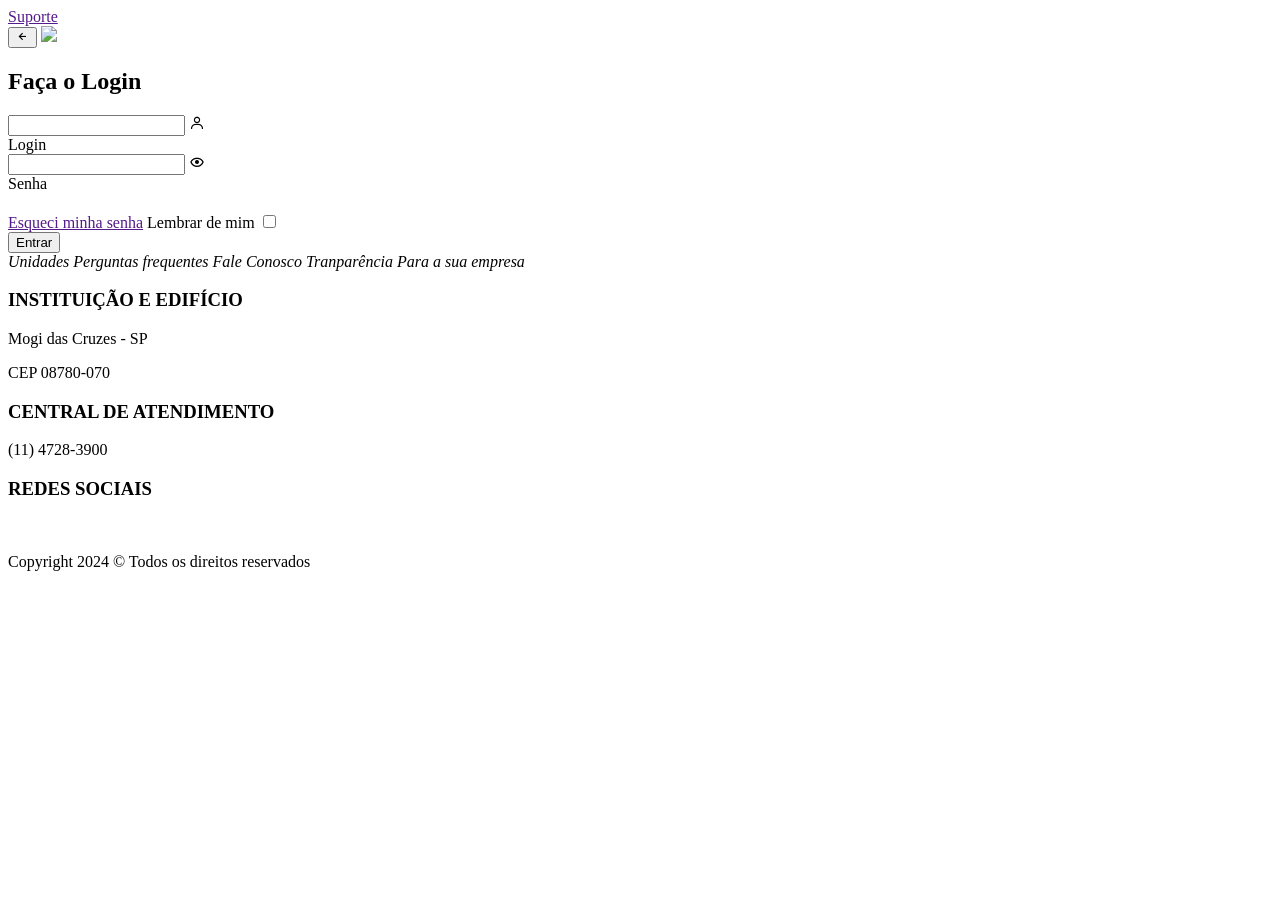
==== index.html @ 03cd6636 "footer-updated" ====
<!DOCTYPE html>
<html lang="pt-br">
    
    <head>
        <meta charset="UTF-8">
        <meta name="viewport" content="width=device-width, initial-scale=1.0">
    <title>Senai ID</title>
    
    <!-- Stylesheets  -->
    <link rel="stylesheet" href="stylesheets/main.css">
    <link rel="shortcut icon" href="./img/senai_logo_quadrada.png" type="image/x-icon">
    <link href='https://unpkg.com/boxicons@2.1.4/css/boxicons.min.css' rel='stylesheet'>
    <script src="https://unpkg.com/axios/dist/axios.min.js"></script>
</head>

<body>
    <header>
        <div class="header-red-container">
            <a class="header-link" href="">Suporte</a>
        </div>
            <div class="header-white-container">
                <button class="return-button"><i class='bx bx-left-arrow-alt'></i></button>
                <a href=""><img class="senai-logo" src="img/SENAI_logo.png"></a>
            </div>
    </header>

    <main>
        <div class="login-form-container">
            <h2>Faça o Login</h2>
            <form id="login-form" class="login-form">
                <div class="icon-input">
                    <input id="login" required autocomplete="off" type="text">
                    <i class='bx bx-user'></i>
                    <div class="floating-label">Login</div>
                </div>
                <div class="icon-input">
                    <input id="senha" required autocomplete="off" type="password">
                    <i onclick="togglePassword()" class='bx bx-show' id="hidden-eye-icon"></i>
                    <div class="floating-label">Senha</div>
                </div>
                <h3 id="mensagem-erro"></h3>
                <div class="login-links">
                    <a href="">Esqueci minha senha</a>
                    <span>
                        <label for="remember-me">Lembrar de mim</label>
                        <input type="checkbox" id="remember-me">
                    </span>
                </div>
                <button action="submit">Entrar</button>
            </form>
        </div>
    </main>

    <!---------------------------------Footer Senai ID--------------------------------->

    <footer>
        <div class="white-section">
            <i>Unidades</i>
            <i>Perguntas frequentes</i>
            <i>Fale Conosco</i>
            <i>Tranparência</i>
            <i>Para a sua empresa</i>
        </div>
        <div class="red-section">
            <div class="footer-inf1">
                <h3>INSTITUIÇÃO E EDIFÍCIO</h3>
                <p>Mogi das Cruzes - SP </p>
                <p>CEP 08780-070</p>
            </div>
            <div class="footer-inf2">
                <h3>CENTRAL DE ATENDIMENTO</h3>
                <p>(11) 4728-3900</p>
            </div>
            <div class="footer-inf3">
                <h3>REDES SOCIAIS</h3>
                <img src="">
                <img src="">
                <img src="">
            </div>
        </div>
        <div class="copyright-section">
            <p>Copyright 2024 © Todos os direitos reservados</p>
        </div>
    </footer>


    <script>
        // Função para abrir/fechar o menu no mobile
        function togglePassword() {
            const passwordInput = document.getElementById('senha');
            const icon = document.getElementById('hidden-eye-icon');
        
            if (passwordInput.type === "password") {
                passwordInput.type = "text"; 
                icon.classList.remove('bx-show');
                icon.classList.add('bx-hide');
            } else {
                passwordInput.type = "password"; 
                icon.classList.remove('bx-hide'); 
                icon.classList.add('bx-show');
            }
            
        }
    </script>    
    <script src="src/login.js"></script>
</body>

</html>
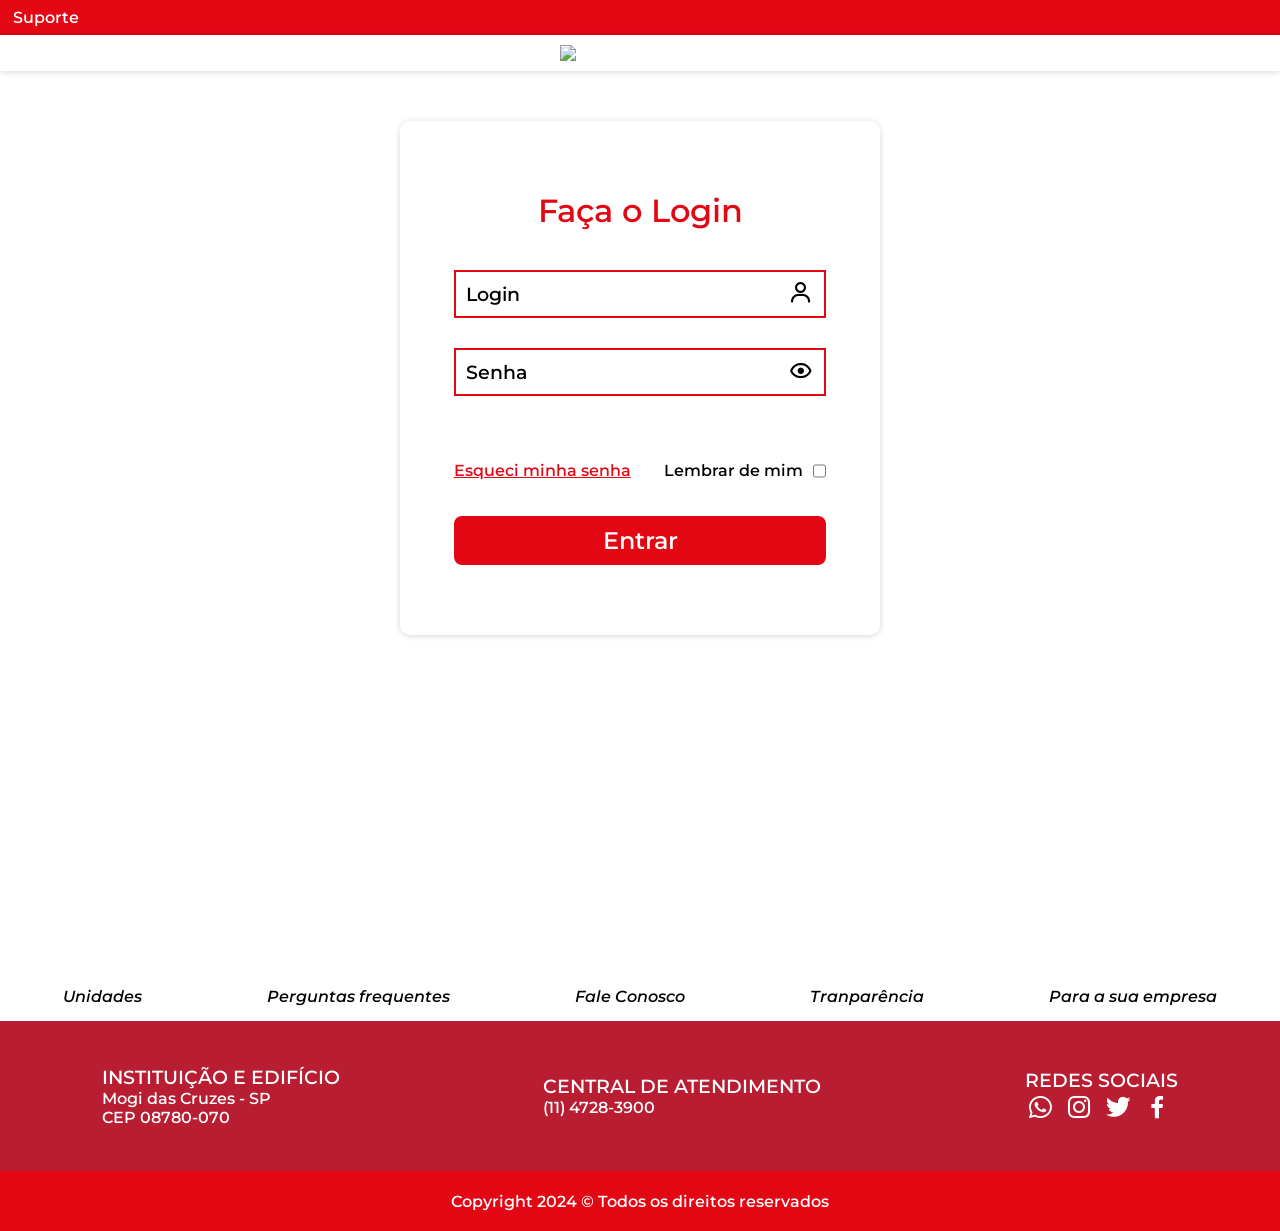
==== commit ca838e50: "footer-updated-fz" ====
--- a/index.html
+++ b/index.html
@@ -73,9 +73,10 @@
             </div>
             <div class="footer-inf3">
                 <h3>REDES SOCIAIS</h3>
-                <img src="">
-                <img src="">
-                <img src="">
+                <i class='bx bxl-whatsapp' style='color:#ffffff'></i>
+                <i class='bx bxl-instagram' style='color:#ffffff'></i>
+                <i class='bx bxl-twitter' style='color:#ffffff'></i>
+                <i class='bx bxl-facebook' style='color:#ffffff'></i>
             </div>
         </div>
         <div class="copyright-section">
--- a/stylesheets/main.css
+++ b/stylesheets/main.css
@@ -0,0 +1,367 @@
+/* CONTEÚDOS GENÉRICOS */
+
+@import url('https://fonts.googleapis.com/css2?family=Montserrat:ital,wght@0,100..900;1,100..900&display=swap');
+
+* {
+    margin: 0;
+    padding: 0;
+    box-sizing: border-box;
+    font-family: "Montserrat", sans-serif;
+    text-decoration: none;
+    font-weight: 550;
+}
+
+:root {
+    /* Cores baseadas no documento de identidade visual do Senai. */
+    --vermelho: #e30613;
+    --vermelho-escuro: #b91d32;
+    --branco: #ffff;
+    --preto: #000000;
+    --cinza: #878787;
+
+    --sombra-padrao: rgba(0, 0, 0, 0.16) 0px 1px 6px;
+
+    /* Tamanho dos Botões de ícones no header */
+
+    --header-icon-size: 36px;
+}
+
+body {
+    overflow-x: hidden;
+    width: 100vw;
+}
+
+header {
+    width: 100vw;
+    position: sticky;
+    top: 0;
+    left: 0;
+    z-index: 10000;
+}
+
+.header-red-container {
+    position: relative;
+    background-color: var(--vermelho);
+    z-index: 10;
+    width: 100vw;
+    display: flex;
+    height: 35px;
+    padding-left: 1%;
+    padding-right: 1%;
+    justify-content: space-between;
+    align-items: center;
+}
+
+.header-red-container>a {
+    text-decoration: none;
+    font-weight: 550;
+    color: var(--branco);
+}
+
+.header-red-container>button,
+.header-white-container>button {
+    width: var(--header-icon-size);
+    height: var(--header-icon-size);
+    font-size: var(--header-icon-size);
+    text-align: center;
+    align-items: center;
+    justify-content: center;
+    background-color: transparent;
+    border: none;
+}
+
+.hamburger-menu {
+    display: flex;
+    color: var(--branco);
+    display: none;
+    align-items: center;
+    width: var(--header-icon-size);
+    height: var(--header-icon-size);
+    font-size: var(--header-icon-size);
+    text-align: center;
+}
+
+.header-white-container {
+    position: relative;
+    background-color: var(--branco);
+    box-shadow: var(--sombra-padrao);
+    padding: 10px 0px;
+    display: flex;
+    justify-content: space-around;
+    align-items: center;
+    z-index: 10;
+
+}
+
+.return-button {
+    position: absolute;
+    display: none;
+    left: calc(1% - 5px);
+}
+
+a:has(.senai-logo) {
+    height: min-content;
+    display: flex;
+    align-items: center;
+}
+
+.senai-logo {
+    width: min(160px, 55vw);
+}
+
+main {
+    padding-top: 50px;
+    position: relative;
+    width: 100vw;
+    min-height: 100vh;
+    display: flex;
+    flex-direction: column;
+    align-items: center;
+    justify-content: flex-start;
+    overflow-x: hidden;
+}
+
+/* Inserindo a imagem de fundo */
+main::before {
+    content: '';
+    position: absolute;
+    top: 0;
+    left: 0;
+    right: 0;
+    bottom: 0;
+    background-image: url("../pages/backgrounds/senai-bg.jpg");
+    background-repeat: no-repeat;
+    background-size: cover;
+    background-position: center;
+    filter: blur(5px);
+    opacity: 0.2;
+    z-index: -1;
+}
+
+/* Página de login (index.html) */
+
+.login-form-container {
+    width: 30rem;
+    max-width: calc(100% - 40px);
+    background-color: var(--branco);
+    display: flex;
+    align-items: center;
+    flex-direction: column;
+    justify-content: space-around;
+    padding: 70px 10px;
+    gap: 40px;
+    border-radius: 10px;
+    box-shadow: var(--sombra-padrao);
+}
+
+.login-form-container>form {
+    width: 90%;
+    height: max-content;
+    gap: 30px;
+    display: flex;
+    flex-direction: column;
+    align-items: center;
+    justify-content: space-around;
+}
+
+.login-form-container form #mensagem-erro {
+    color: var(--vermelho);
+    font-weight: 700;
+}
+
+.login-form-container h2 {
+    color: var(--vermelho);
+    font-size: clamp(1.5rem, 2.5vw, 2.8rem);
+}
+
+
+.icon-input {
+    position: relative;
+    display: flex;
+    align-items: center;
+    justify-content: space-between;
+    width: 90%;
+    padding: 10px;
+    height: 3rem;
+    border: 2px solid var(--vermelho);
+}
+
+.icon-input input {
+    width: 100%;
+    height: 2.5rem;
+    background-color: transparent;
+    border: none;
+    z-index: 2;
+    font-size: 1.2em;
+    outline: none;
+}
+
+.icon-input:focus-within .floating-label,
+.icon-input input:valid~.floating-label {
+    background-color: var(--branco);
+    color: var(--vermelho);
+    transform: translate(-10px, -130%);
+    padding: 0px 5px;
+    scale: 0.8;
+    z-index: 1011;
+}
+
+.icon-input i {
+    font-size: 1.6rem;
+}
+
+.floating-label {
+    display: flex;
+    align-items: center;
+    transition: all .3s ease;
+    position: absolute;
+    font-size: clamp(1rem, 1.8vw, 1.2rem);
+    z-index: 1;
+    left: 10px;
+}
+
+#hidden-eye-icon {
+    cursor: pointer;
+}
+
+.login-links {
+    width: 90%;
+    display: flex;
+    flex-wrap: wrap;
+    line-height: 30px;
+    justify-content: space-between;
+}
+
+.login-links a {
+    color: var(--vermelho);
+    text-decoration: underline;
+}
+
+.login-links span {
+    display: flex;
+    gap: 10px;
+    accent-color: var(--vermelho);
+    justify-content: space-around;
+}
+
+.login-form-container button {
+    width: 90%;
+    padding: 10px;
+    background-color: var(--vermelho);
+    font-size: clamp(1.2rem, 2vw, 1.5rem);
+    color: var(--branco);
+    outline: none;
+    border-radius: 8px;
+    border: none;
+    transition: all .2s ease;
+}
+
+.login-form-container button:hover {
+    transform: scale(1.02);
+}
+
+.login-form-container button:active {
+    transform: scale(0.98);
+}
+
+/*-------Footer-------*/
+footer {
+    position: static;
+    bottom: 0;
+    width: 100%;
+    height: 250px;
+}
+
+.white-section {
+    display: flex;
+    justify-content: space-around;
+    box-shadow: rgba(0.5, 0.5, 0.5, 1.5);
+    align-items: center;
+    height: 50px;
+}
+
+.red-section {
+    display: flex;
+    justify-content: space-around;
+    align-items: center;
+    height: 150px;
+    background-color: var(--vermelho-escuro);
+    color: var(--branco);
+}
+
+.footer-inf3 i {
+    font-size: 30px;
+    width: 35px;
+}
+
+.copyright-section p {
+    display: flex;
+    justify-content: center;
+    align-items: center;
+    background-color: var(--vermelho);
+    color: var(--branco);
+    height: 60px;
+}
+
+
+
+
+
+@media (max-width: 370px) {
+    .login-form-container {
+        width: 100%;
+        max-width: 100%;
+        padding: 10px;
+        gap: 20px;
+        border-radius: 8px;
+    }
+
+    .login-form-container h2 {
+        font-size: clamp(1.8rem, 4vw, 2.5rem);
+    }
+
+    .login-form-container>form {
+        width: 100%;
+        gap: 20px;
+    }
+
+    .icon-input {
+        padding: 15px;
+        height: 2.7rem;
+    }
+
+    .icon-input input {
+        height: 2.5rem;
+        font-size: 1rem;
+    }
+
+
+    .floating-label {
+        font-size: 1rem;
+    }
+
+    .icon-input:focus-within .floating-label,
+    .icon-input input:valid~.floating-label {
+        background-color: var(--branco);
+        color: var(--vermelho);
+        transform: translate(-8px, -20px);
+        scale: 0.9;
+    }
+
+    .login-links {
+        flex-direction: column;
+        gap: 15px;
+        line-height: 25px;
+    }
+
+    .login-links span {
+        gap: 10px;
+        accent-color: var(--vermelho);
+        justify-content: flex-start;
+    }
+
+    .login-form-container button {
+        font-size: clamp(1rem, 3vw, 1.3rem);
+        padding: 8px;
+    }
+}
